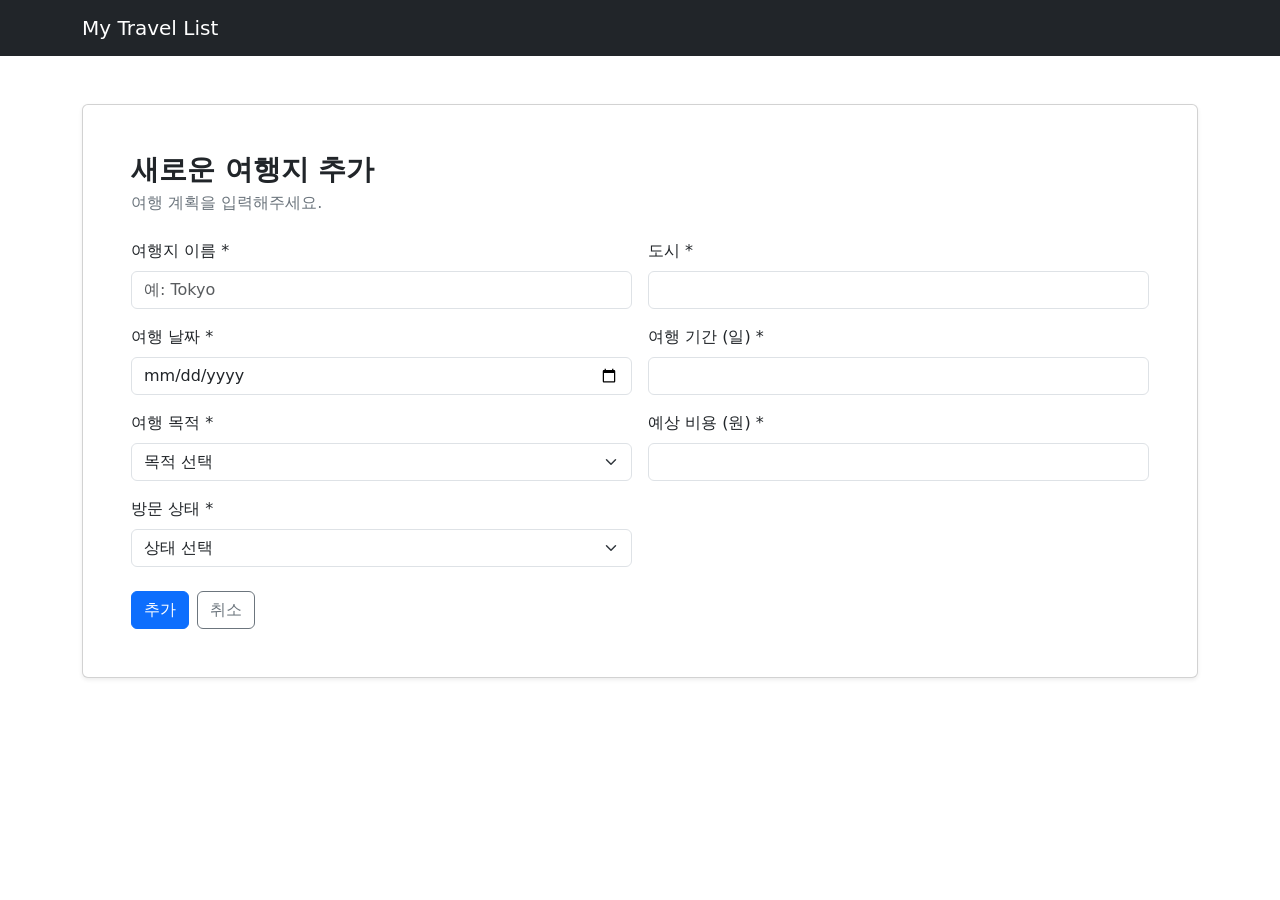
==== add.html @ ea973f1a "add.html" ====
<!doctype html>
<html lang="ko">
  <head>
    <meta charset="UTF-8" />
    <meta name="viewport" content="width=device-width, initial-scale=1.0" />
    <title>Add Travel</title>
    <link
      href="https://cdn.jsdelivr.net/npm/bootstrap@5.3.8/dist/css/bootstrap.min.css"
      rel="stylesheet"
    />
    <link rel="stylesheet" href="my.css" />
  </head>
  <body>
    <nav class="navbar navbar-dark bg-dark">
      <div class="container">
        <a class="navbar-brand" href="index.html">My Travel List</a>
      </div>
    </nav>
    <main class="container py-5">
      <div class="card form-card shadow-sm">
        <div class="card-body p-4 p-md-5">
          <h1 class="h3 fw-bold mb-1">새로운 여행지 추가</h1>
          <p class="text-secondary mb-4">여행 계획을 입력해주세요.</p>
          <form action="index.html">
            <div class="row g-3">
              <div class="col-md-6">
                <label class="form-label">여행지 이름 *</label
                ><input
                  class="form-control"
                  type="text"
                  name="destination"
                  required
                  minlength="2"
                  maxlength="30"
                  placeholder="예: Tokyo"
                />
              </div>
              <div class="col-md-6">
                <label class="form-label">도시 *</label
                ><input
                  class="form-control"
                  type="text"
                  name="city"
                  required
                  minlength="2"
                  maxlength="30"
                />
              </div>
              <div class="col-md-6">
                <label class="form-label">여행 날짜 *</label
                ><input class="form-control" type="date" name="date" required />
              </div>
              <div class="col-md-6">
                <label class="form-label">여행 기간 (일) *</label
                ><input
                  class="form-control"
                  type="number"
                  name="days"
                  required
                  min="1"
                  max="30"
                />
              </div>
              <div class="col-md-6">
                <label class="form-label">여행 목적 *</label
                ><select class="form-select" name="purpose" required>
                  <option value="" selected disabled>목적 선택</option>
                  <option>관광</option>
                  <option>휴식</option>
                  <option>음식</option>
                  <option>쇼핑</option>
                  <option>출장</option>
                </select>
              </div>
              <div class="col-md-6">
                <label class="form-label">예상 비용 (원) *</label
                ><input
                  class="form-control"
                  type="number"
                  name="budget"
                  required
                  min="0"
                  max="100000000"
                  step="10000"
                />
              </div>
              <div class="col-md-6">
                <label class="form-label">방문 상태 *</label
                ><select class="form-select" name="status" required>
                  <option value="" selected disabled>상태 선택</option>
                  <option>방문 예정</option>
                  <option>방문 완료</option>
                </select>
              </div>
            </div>
            <div class="d-flex gap-2 mt-4">
              <button type="submit" class="btn btn-primary">추가</button
              ><a href="index.html" class="btn btn-outline-secondary">취소</a>
            </div>
          </form>
        </div>
      </div>
    </main>
  </body>
</html>
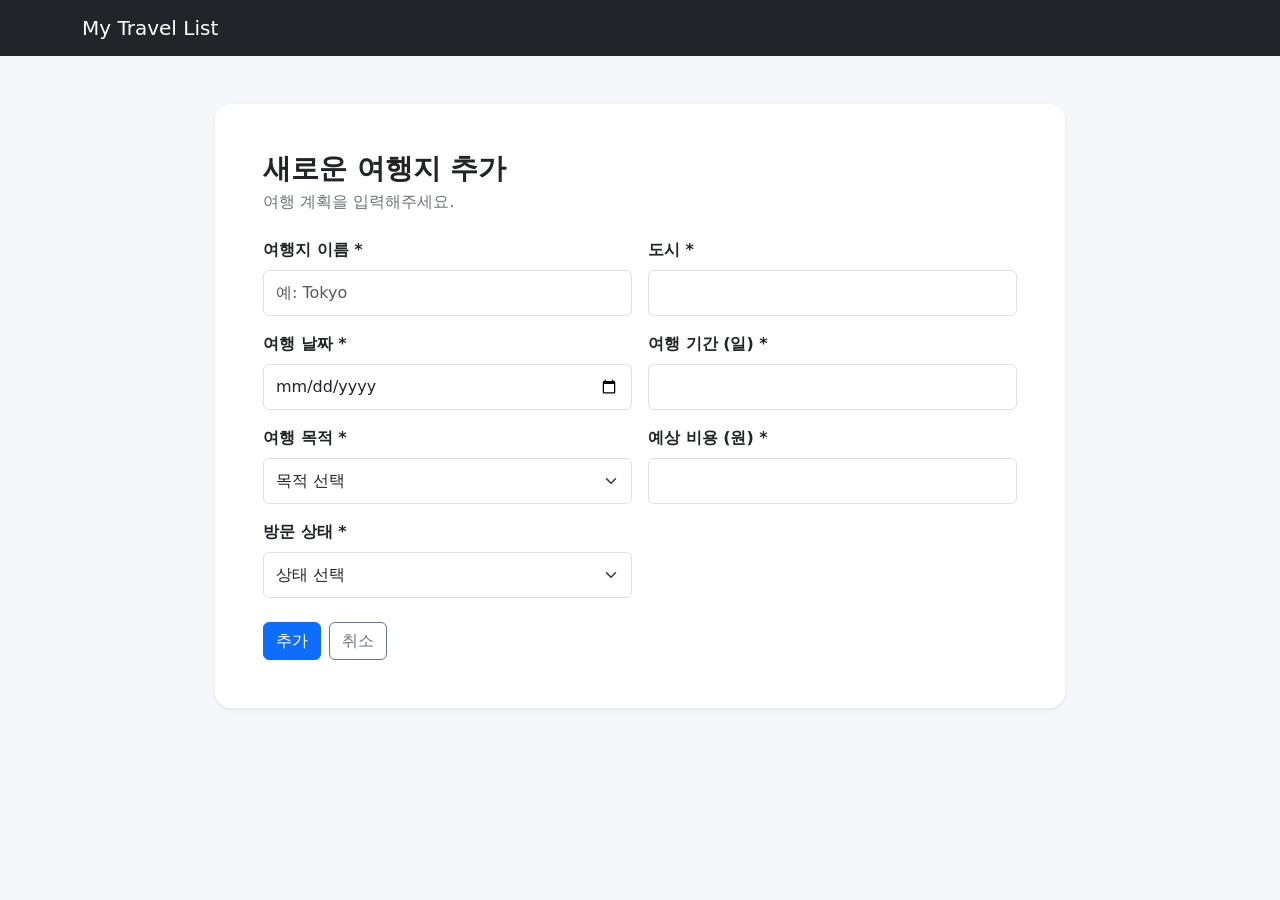
==== commit a43cf11b: "my.css" ====
--- a/add.html
+++ b/add.html
@@ -81,7 +81,7 @@
                   required
                   min="0"
                   max="100000000"
-                  step="10000"
+                  step="1"
                 />
               </div>
               <div class="col-md-6">
--- a/my.css
+++ b/my.css
@@ -0,0 +1,94 @@
+body {
+    background: #f5f7fa;
+    min-height: 100vh;
+    display: flex;
+    flex-direction: column
+}
+
+.card {
+    border: 0;
+    border-radius: 1rem
+}
+
+.form-card {
+    max-width: 850px;
+    margin: auto
+}
+
+.page-space {
+    padding-top: 4rem;
+    padding-bottom: 4rem
+}
+
+table a {
+    text-decoration: none;
+    font-weight: 700
+}
+
+.form-label {
+    font-weight: 600
+}
+
+.form-control,
+.form-select {
+    min-height: 46px
+}
+
+.detail-grid {
+    display: grid;
+    grid-template-columns: 180px 1fr;
+    border-top: 1px solid #ddd
+}
+
+.detail-grid>div {
+    padding: 1rem;
+    border-bottom: 1px solid #ddd
+}
+
+.label {
+    font-weight: 700;
+    background: #f8f9fa
+}
+
+.confirm {
+    display: none;
+    position: fixed;
+    inset: 0;
+    background: #0008;
+    align-items: center;
+    justify-content: center;
+    padding: 1rem
+}
+
+.confirm:target {
+    display: flex
+}
+
+.confirm-box {
+    width: 100%;
+    max-width: 420px
+}
+
+@media(max-width:576px) {
+    .page-space {
+        padding-top: 2rem;
+        padding-bottom: 2rem
+    }
+
+    .detail-grid {
+        grid-template-columns: 1fr
+    }
+
+    .label {
+        padding-bottom: .2rem !important;
+        border-bottom: 0 !important
+    }
+
+    .label+div {
+        padding-top: .2rem
+    }
+
+    .form-card .card-body {
+        padding: 1.25rem !important
+    }
+}
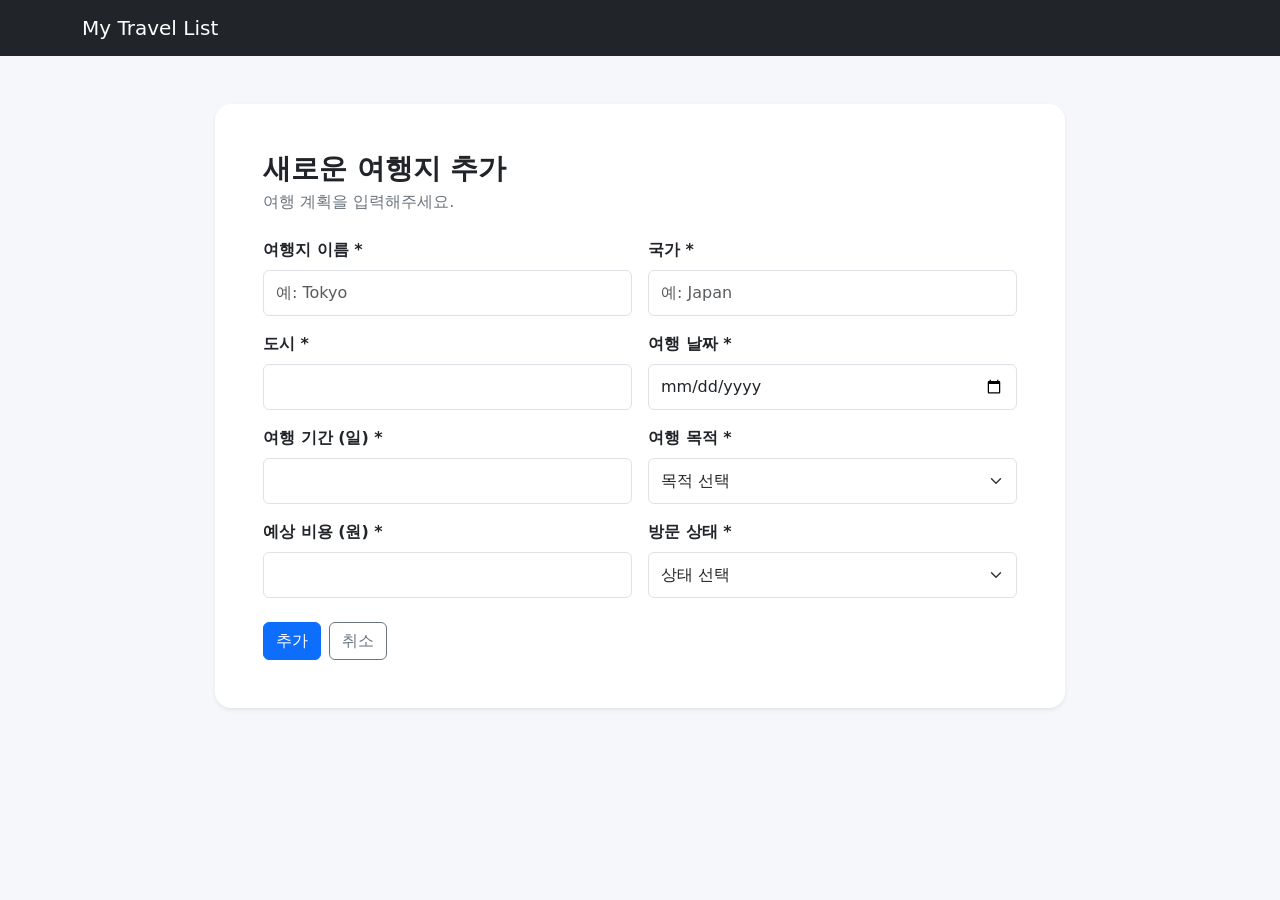
==== commit 55d930ae: "최종" ====
--- a/add.html
+++ b/add.html
@@ -36,6 +36,17 @@
                 />
               </div>
               <div class="col-md-6">
+                <label class="form-label">국가 *</label>
+                <input
+                  class="form-control"
+                  type="text"
+                  required
+                  minlength="2"
+                  maxlength="30"
+                  placeholder="예: Japan"
+                />
+              </div>
+              <div class="col-md-6">
                 <label class="form-label">도시 *</label
                 ><input
                   class="form-control"
@@ -46,6 +57,7 @@
                   maxlength="30"
                 />
               </div>
+
               <div class="col-md-6">
                 <label class="form-label">여행 날짜 *</label
                 ><input class="form-control" type="date" name="date" required />
